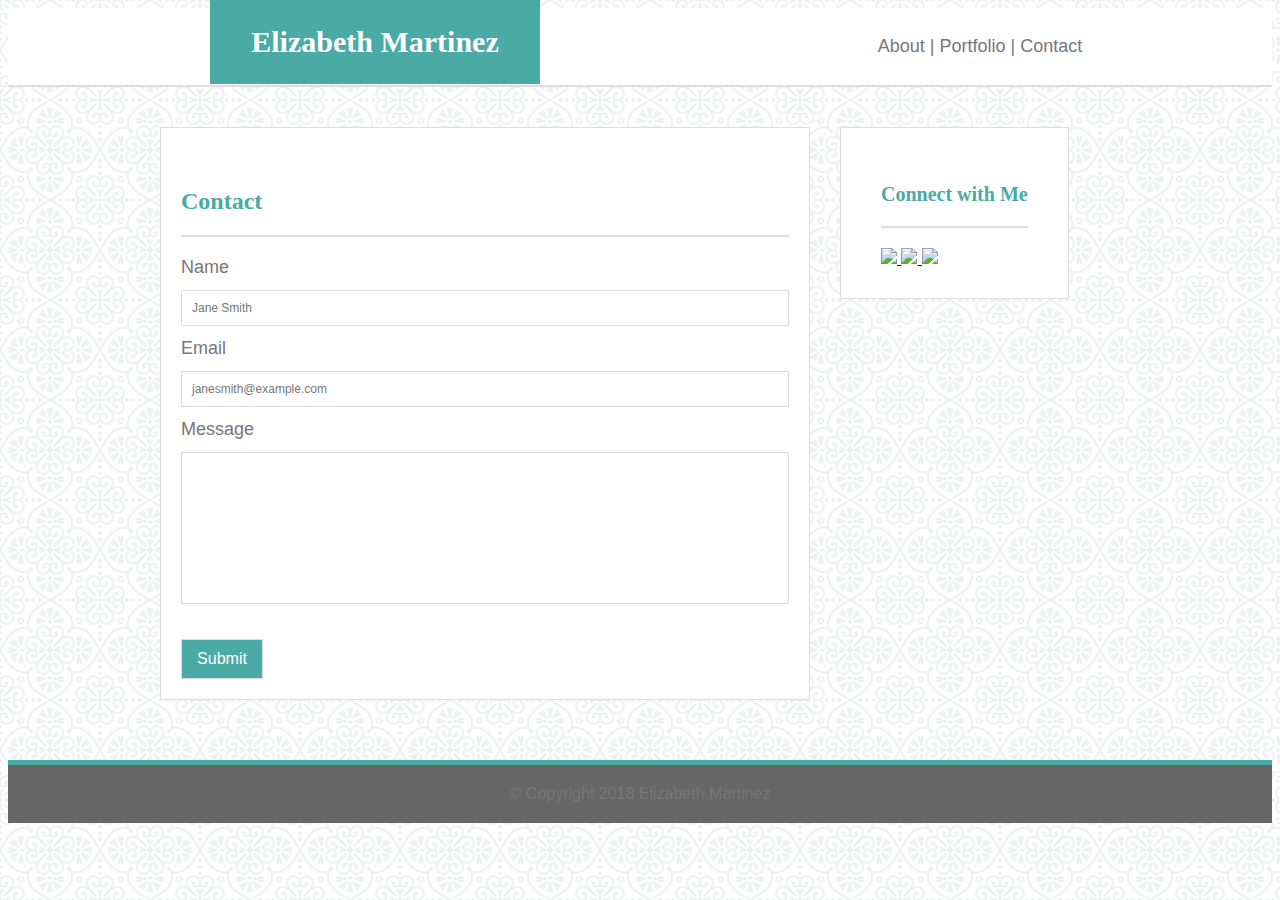
==== contact.html @ 596f5c18 "contact page added" ====
<!DOCTYPE html>
<html lang="en">
<head>
    <meta charset="UTF-8">
    <meta name="viewport" content="width=device-width, initial-scale=1.0">
    <meta http-equiv="X-UA-Compatible" content="ie=edge">
    <link rel="stylesheet" type="text/css" href="assets/css/style.css">
    <title>Basic Portfolio</title>   
</head>
<body>
        <header>                                  
                <div id= "headerlinks"> 
                    <ul>
                    <li>About |</li> 
                    <li>Portfolio |</li>
                    <li>Contact</li> 
                    </ul>
                </div>
        </header>

        <div id="name"><h1>Elizabeth Martinez</h1></div>  
        <div id="content">
         
                <section id="left">
                        <h2 id="heading2">Contact</h2>
                        <div class="formhead">
                                Name
                                <p class="cinfo">Jane Smith</p>

                        </div>
                        <div class="formhead">
                                Email
                                <p class="cinfo">janesmith@example.com</p>

                        </div>
                        <div class="formhead">
                                Message
                            <p id="message"> 
                                
                            </p>
                                <div id="button">Submit</div>
                        </div>
                                
                            
                </section>

                <section id="connect">
                        <h3 id="heading3">Connect with Me</h3>
                        <div id="icons">
                            <a href="https://github.com/lolaliz">
                                <img src="images/if_github_401441.png"> 
                            </a>
                            <a href="www.linkedin.com/in/eamartinezt">
                                <img src="images/if_linkedin_square_color_107091.png">
                            </a>
                            <a href="https://stackexchange.com/users/12789219/etoytinez">
                                <img src="images/if_overflow_334695.png">
                        </a>
                        </div>
                 
                    </section>
                </div>
                    <footer>© Copyright 2018 Elizabeth Martinez</footer>    
            </body>
            
            
            </html>
---- assets/css/style.css ----
header {
    position: relative;
    background-color: #ffffff;
    padding: 10px;
    top:0;
    border-bottom-style: solid;
    border-bottom-width: 2px;
    border-bottom-color: #dddddd;  
}

#name {
    position: absolute;
    top:0;
    left: 210px;
    background-color: #4aaaa5;
    color: white;
    width: 25%;
    text-align: center;
    font-size: 15px;
    padding: 5px;
    margin-bottom: 0px;
    font-family: 'Georgia', Times, Times New Roman, serif;
} 

#headerlinks {
    font-size: 18px;
    text-align: center;
    margin-left: 640px;

}

li {
    list-style-type: none;
    display: inline;
}


#heading2 {
    font-family: 'Georgia', Times, Times New Roman, serif; 
    font-size: 24px;
    background-color: #ffffff;
    color:  #4aaaa5;
    padding-top: 20px;
    padding-bottom: 20px;
    border-bottom-style: solid;
    border-bottom-width: 2px;
    border-bottom-color: #dddddd;
    
}

body {
    font-family: 'Arial', 'Helvetica Neue', Helvetica, sans-serif;
    color: #777777;
    background-image: url(../images/regal.png);
}

#content {
    width: 960px;
    margin: auto;
}



#left {
    box-sizing: border-box;
    float: left;
    margin-top: 40px;
    width: 650px;
    background-color: #ffffff;
    padding: 20px;
    margin-bottom: 60px;
    border-style: solid;
    border-color: #dddddd;
    border-width: 1px;
    
}

#lola {
    float: left;
    margin-right: 20px;
}

#heading3 {
    font-family: 'Georgia', Times, Times New Roman, serif; 
    font-size: 20px;
    background-color: #ffffff;
    color:  #4aaaa5;
    padding-top: 20px;
    padding-bottom: 20px;
    border-bottom-style: solid;
    border-bottom-width: 2px;
    border-bottom-color: #dddddd;
    
}

#connect {
    box-sizing: border-box;
    margin-top: 40px;
    margin-left: 30px;
    float: left;
    background-color: #ffffff;
    padding-top: 15px;
    padding-bottom: 30px;
    padding-right: 40px;
    padding-left: 40px;
    border-style: solid;
    border-color: #dddddd;
    border-width: 1px;
    
}

#icons {
    margin: auto;
}

.formhead {
    font-size: 18px;
}

.cinfo {
    font-size: 12px;
    font-weight: lighter;
    border-style: solid;
    border-color: #dddddd;
    border-width: 1px;
    padding: 10px;
}

#message {
    font-size: 12px;
    border-style: solid;
    border-color: #dddddd;
    border-width: 1px;
    padding: 75px;
    margin-bottom: 35px;
}

#button {
    font-size: 16px;
    text-align: center;
    background-color: #4aaaa5;
    color: white;
    border-style: solid;
    border-color: #dddddd;
    border-width: 1px;
    padding: 10px;
    width: 60px;
}

footer {
    padding: 20px;
    background-color: #666666;
    color: #777777;
    text-align: center;
    clear: both;
    width: initial;
    margin-top: 60px;
    border-top-style: solid;
    border-top-width: 5px;
    border-top-color: #4aaaa5;   
}
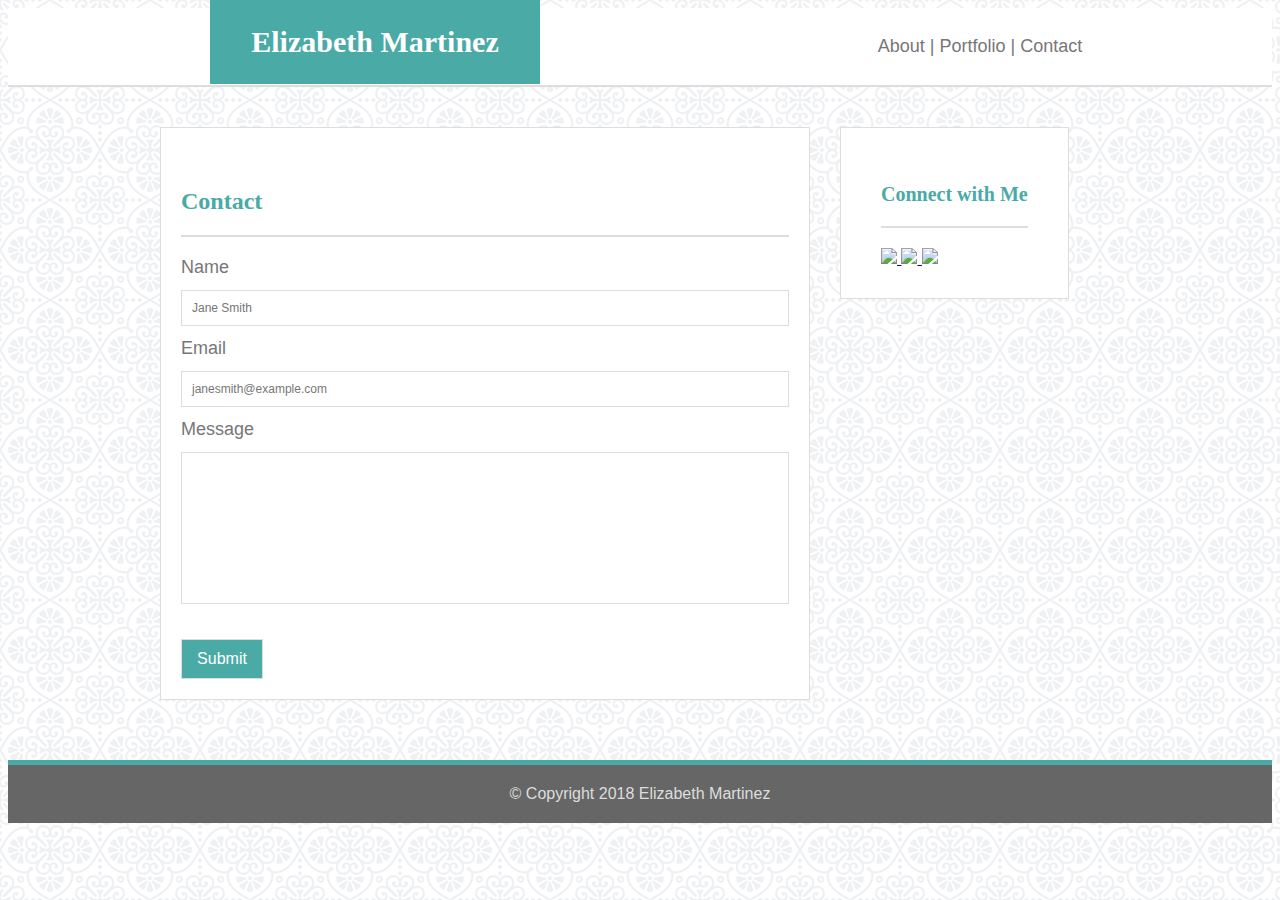
==== commit 56c6d4e4: "submit stage" ====
--- a/contact.html
+++ b/contact.html
@@ -11,9 +11,9 @@
         <header>                                  
                 <div id= "headerlinks"> 
                     <ul>
-                    <li>About |</li> 
-                    <li>Portfolio |</li>
-                    <li>Contact</li> 
+                            <li><a href="index.html"></a>About |</li> 
+                            <li><a href="portfolio.html"></a>Portfolio |</li>
+                            <li><a href="contact.html"></a>Contact</li> 
                     </ul>
                 </div>
         </header>
--- a/assets/css/style.css
+++ b/assets/css/style.css
@@ -149,10 +149,39 @@
     width: 60px;
 }
 
+.gridcontainer {
+    display: grid;
+    grid-template-columns: 220px 220px;
+    grid-column-gap: 20px;
+    grid-row-gap: 20px;
+    width: 600px;
+    padding: 10px;
+    margin-left: 65px;
+}
+
+.pic {
+    position: relative;
+    z-index: 1;
+}
+
+.label {
+    position: relative;
+    z-index: 2;
+    bottom: 40px;
+    width: 210px;
+    height: 40px;
+    background-color: #4aaaa5;
+    color: white;
+    font-size: 20px;
+    padding-top: 10px;
+    text-align: center;
+}
+
 footer {
     padding: 20px;
+    position: sticky;
     background-color: #666666;
-    color: #777777;
+    color: #dddddd;
     text-align: center;
     clear: both;
     width: initial;
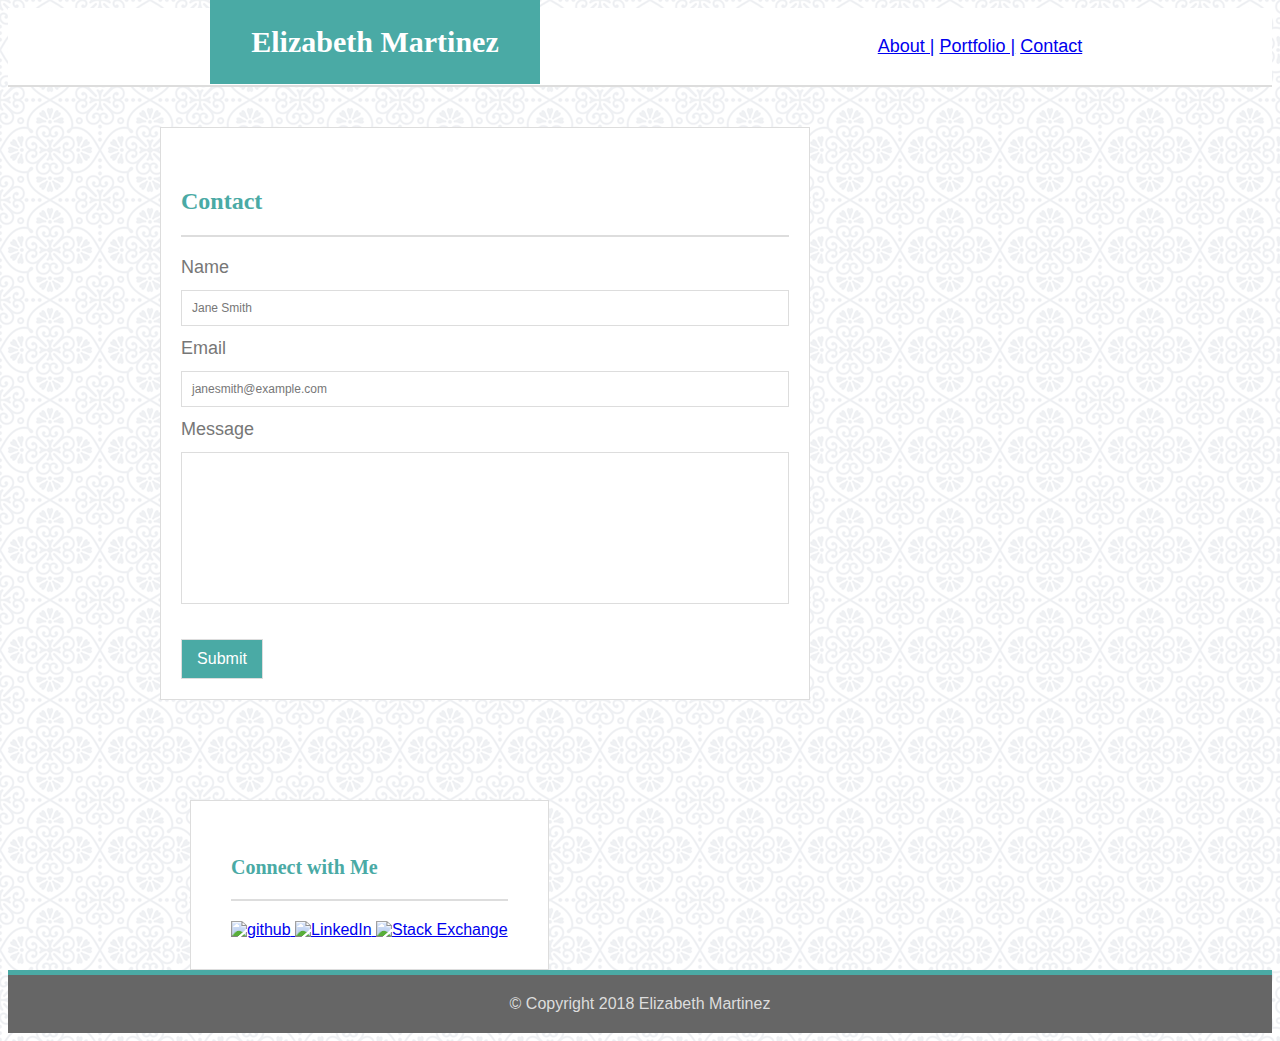
==== commit ac461378: "small edits" ====
--- a/contact.html
+++ b/contact.html
@@ -11,9 +11,9 @@
         <header>                                  
                 <div id= "headerlinks"> 
                     <ul>
-                            <li><a href="index.html"></a>About |</li> 
-                            <li><a href="portfolio.html"></a>Portfolio |</li>
-                            <li><a href="contact.html"></a>Contact</li> 
+                            <li><a href="index.html">About |</a></li> 
+                            <li><a href="portfolio.html">Portfolio |</a></li>
+                            <li><a href="contact.html">Contact</a></li> 
                     </ul>
                 </div>
         </header>
@@ -48,13 +48,13 @@
                         <h3 id="heading3">Connect with Me</h3>
                         <div id="icons">
                             <a href="https://github.com/lolaliz">
-                                <img src="images/if_github_401441.png"> 
+                                <img src="images/if_github_401441.png" alt="github"> 
                             </a>
                             <a href="www.linkedin.com/in/eamartinezt">
-                                <img src="images/if_linkedin_square_color_107091.png">
+                                <img src="images/if_linkedin_square_color_107091.png" alt="LinkedIn">
                             </a>
                             <a href="https://stackexchange.com/users/12789219/etoytinez">
-                                <img src="images/if_overflow_334695.png">
+                                <img src="images/if_overflow_334695.png" alt="Stack Exchange">
                         </a>
                         </div>
                  
